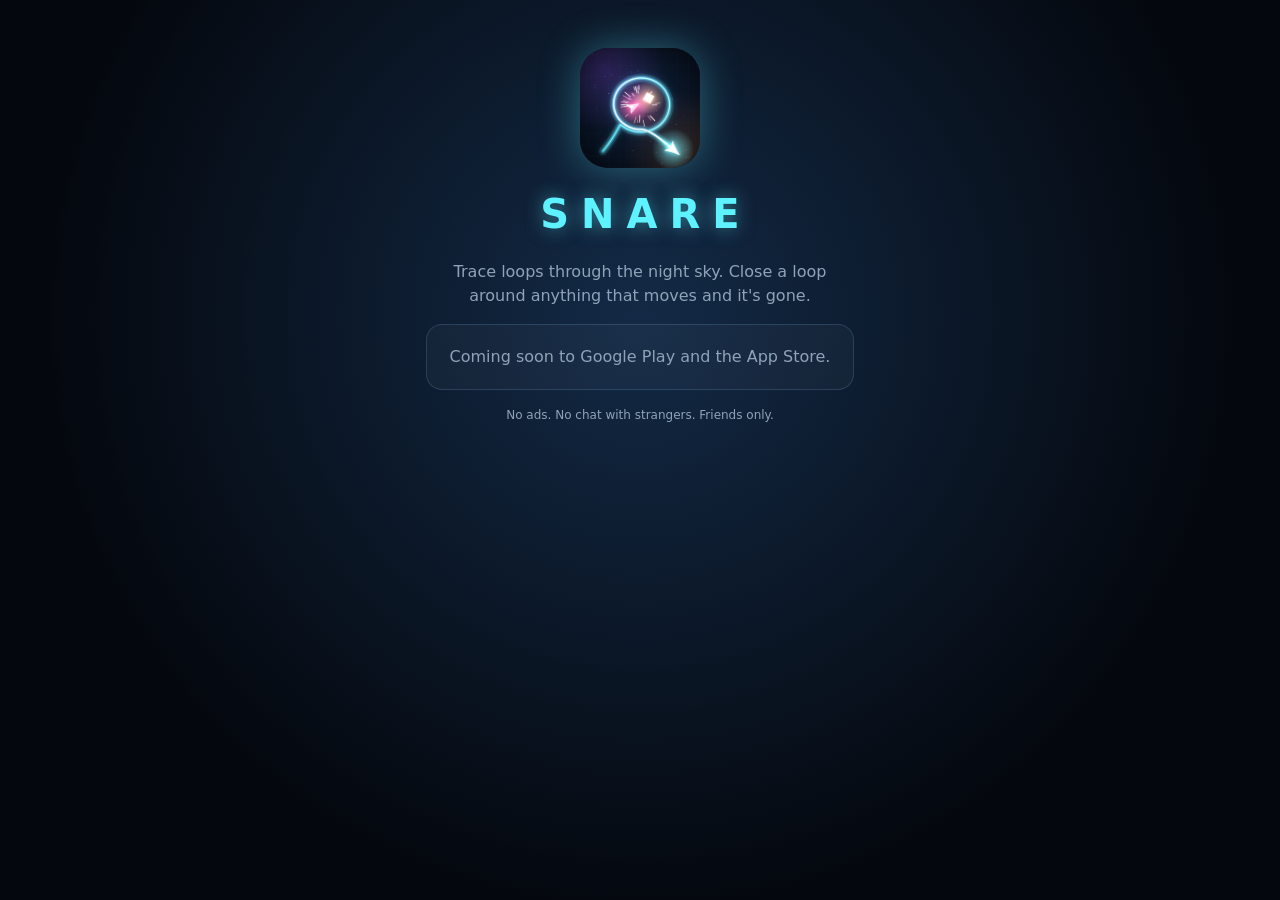
==== index.html @ 52ba9b6f "Snare site: landing page, invite link fallback, Android app links" ====
<!doctype html><html lang="en"><head><meta charset="utf-8"><meta name="viewport" content="width=device-width,initial-scale=1"><title>Snare</title>
<meta name="description" content="Snare: a neon loop-drawing arcade game. Trace loops, catch everything inside."><link rel="stylesheet" href="/page.css"></head>
<body><main><img src="/icon.png" alt=""><h1>SNARE</h1><p>Trace loops through the night sky. Close a loop around anything that moves and it's gone.</p>
<div class="box"><p>Coming soon to Google Play and the App Store.</p></div><small>No ads. No chat with strangers. Friends only.</small></main></body></html>
---- page.css ----
:root{--void:#04070d;--ink:#e6eef8;--dim:#8fa3b8;--cyan:#5ef2ff;--amber:#ffb35c}
*{box-sizing:border-box}html,body{margin:0;min-height:100%;background:radial-gradient(circle at 50% 35%,#132a46,#04070d 70%) fixed;color:var(--ink);font:16px/1.5 system-ui,-apple-system,"Segoe UI",sans-serif}
main{max-width:460px;margin:0 auto;padding:48px 16px;display:flex;flex-direction:column;align-items:center;gap:16px;text-align:center}
img{width:120px;height:120px;border-radius:28px;box-shadow:0 0 40px rgba(94,242,255,.35)}
h1{margin:0;font-size:40px;letter-spacing:.3em;color:var(--cyan);text-shadow:0 0 18px rgba(94,242,255,.5);padding-left:.3em}
p{margin:0;color:var(--dim)}.code{font-size:42px;letter-spacing:.25em;color:var(--amber);font-weight:700;padding-left:.25em}
.box{width:100%;border:1px solid rgba(140,190,230,.18);border-radius:16px;padding:20px;display:flex;flex-direction:column;gap:10px;background:rgba(255,255,255,.03)}
small{color:var(--dim);font-size:12px}
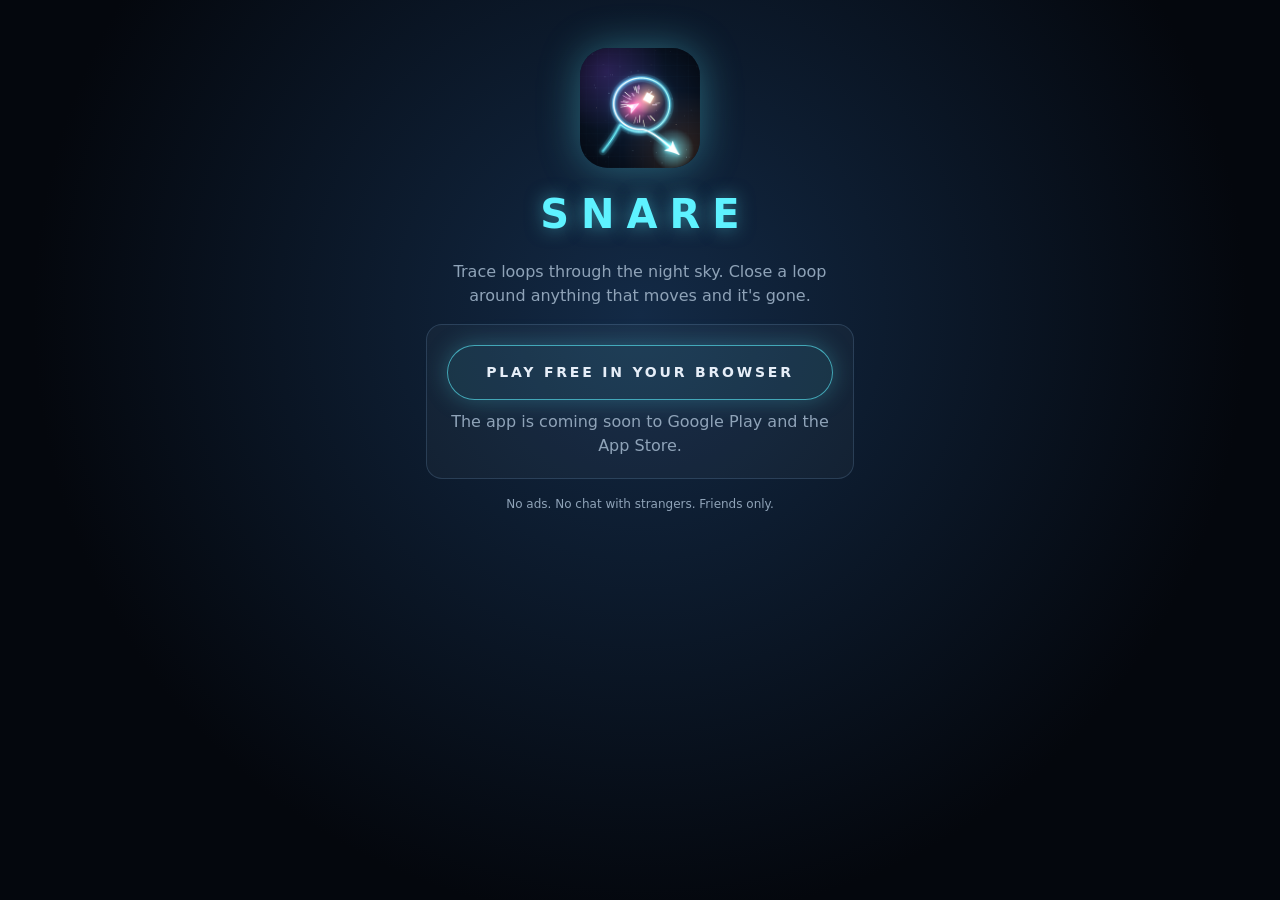
==== commit 3d637ad4: "Play in your browser buttons" ====
--- a/index.html
+++ b/index.html
@@ -1,4 +1,4 @@
 <!doctype html><html lang="en"><head><meta charset="utf-8"><meta name="viewport" content="width=device-width,initial-scale=1"><title>Snare</title>
 <meta name="description" content="Snare: a neon loop-drawing arcade game. Trace loops, catch everything inside."><link rel="stylesheet" href="/page.css"></head>
 <body><main><img src="/icon.png" alt=""><h1>SNARE</h1><p>Trace loops through the night sky. Close a loop around anything that moves and it's gone.</p>
-<div class="box"><p>Coming soon to Google Play and the App Store.</p></div><small>No ads. No chat with strangers. Friends only.</small></main></body></html>
+<div class="box"><a class="play" href="https://play.snaregame.co.uk/">PLAY FREE IN YOUR BROWSER</a><p>The app is coming soon to Google Play and the App Store.</p></div><small>No ads. No chat with strangers. Friends only.</small></main></body></html>
--- a/page.css
+++ b/page.css
@@ -6,3 +6,4 @@
 p{margin:0;color:var(--dim)}.code{font-size:42px;letter-spacing:.25em;color:var(--amber);font-weight:700;padding-left:.25em}
 .box{width:100%;border:1px solid rgba(140,190,230,.18);border-radius:16px;padding:20px;display:flex;flex-direction:column;gap:10px;background:rgba(255,255,255,.03)}
 small{color:var(--dim);font-size:12px}
+.play{display:block;padding:16px 20px;border-radius:999px;border:1px solid rgba(94,242,255,.6);color:#e6eef8;text-decoration:none;letter-spacing:.2em;font-weight:600;font-size:14px;background:rgba(94,242,255,.08);box-shadow:0 0 24px rgba(94,242,255,.25)}
